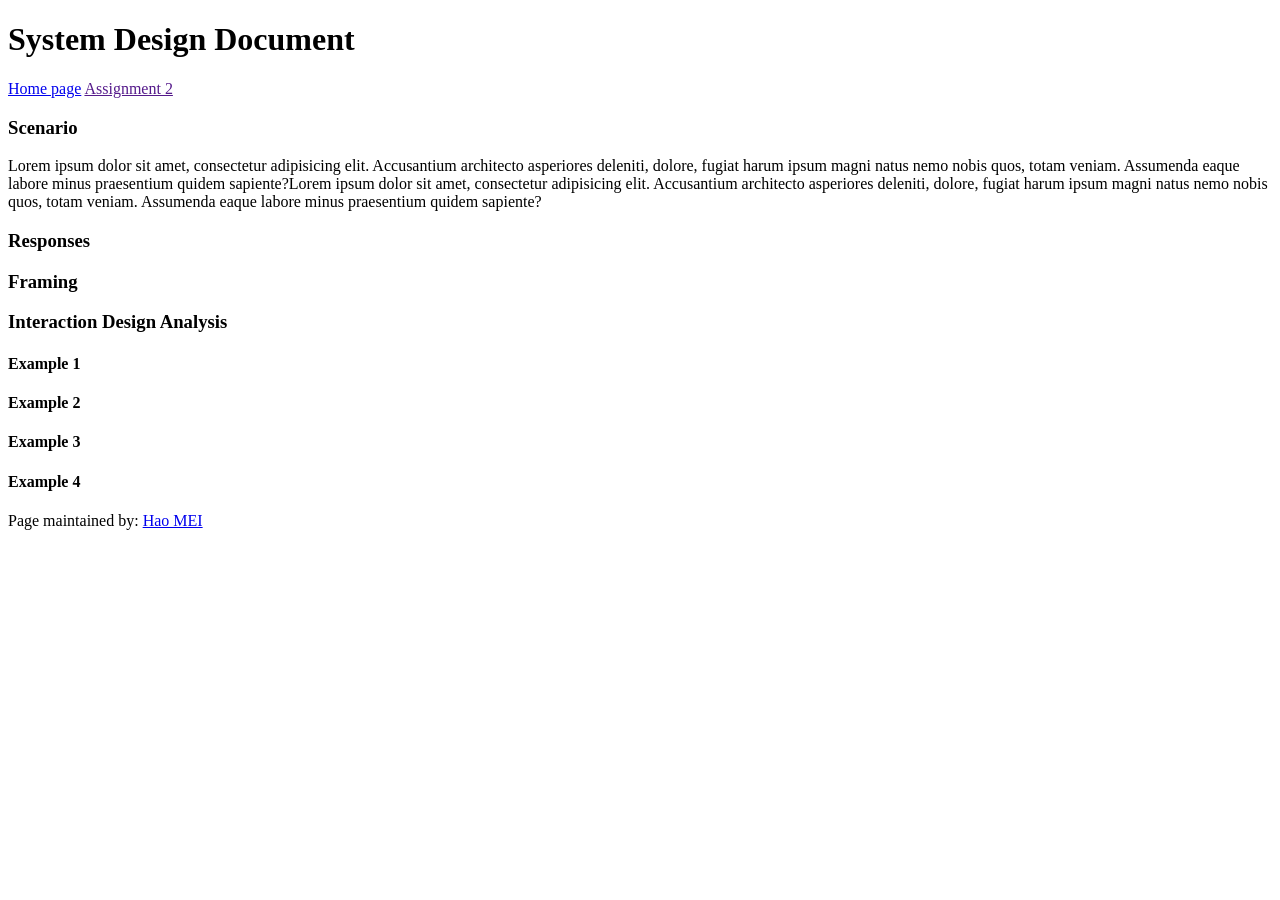
==== assignment1.html @ 3a610e1f "Update assignment1.html" ====
<!doctype html>
<html lang="en">
<head>
    <meta charset="UTF-8">
    <meta name="viewport"
          content="width=device-width, user-scalable=no, initial-scale=1.0, maximum-scale=1.0, minimum-scale=1.0">
    <meta http-equiv="X-UA-Compatible" content="ie=edge">

<!-- !!!!! -->
<!--    change this to refer to your specific page  -->
    <title>Assignment 1</title>

<!-- !!!!! -->
<!--  change this to your preferred icon  -->
    <!-- favicon was sourced from favicon.io but the original graphics are copyright 2020 Twitter, Inc
    and other contributors -->
    <!-- They are licensed under CC-BY 4.0 as linked below -->
    <!-- https://creativecommons.org/licenses/by/4.0/ -->
    <link rel="icon" type="image/png" href="./assets/icons/favicon.png">

    <link rel="stylesheet" href="reset.css">
    <link rel="stylesheet" href="style.css">
</head>
<body>

    <header>
<!-- !!!!! -->
<!--    change this to your preferred online name  -->
        <h1>System Design Document</h1>
    </header>

    <div class="mainNavContainer">

        <nav>
            <a href="./index.html">Home page</a>
            <a href="">Assignment 2</a>
        </nav>

        <main>
            <section id="scenario-section">
                <h3>Scenario</h3>
                <p> Lorem ipsum dolor sit amet, consectetur adipisicing elit. Accusantium architecto asperiores deleniti, dolore, fugiat harum ipsum magni natus nemo nobis quos, totam veniam. Assumenda eaque labore minus praesentium quidem sapiente?Lorem ipsum dolor sit amet, consectetur adipisicing elit. Accusantium architecto asperiores deleniti, dolore, fugiat harum ipsum magni natus nemo nobis quos, totam veniam. Assumenda eaque labore minus praesentium quidem sapiente?</p>
            </section>

            <section>
                <h3>Responses</h3>
            </section>

            <section>
                <h3>Framing</h3>
            </section>

            <section>
                <h3>Interaction Design Analysis</h3>
                <h4>Example 1</h4>
                <h4>Example 2</h4>
                <h4>Example 3</h4>
                <h4>Example 4</h4>
            </section>
        </main>

        <!-- this is an empty element which helps with spacing -->
        <aside></aside>

    </div>

    <footer>
        <p>
<!-- !!!!! -->
<!--    change this to your preferred online name and update link to refer to your github page  -->
            Page maintained by:
            <a href="https://github.com/HaoMEI423" target="_blank">
            Hao MEI
            </a>
        </p>
    </footer>
</body>
</html>
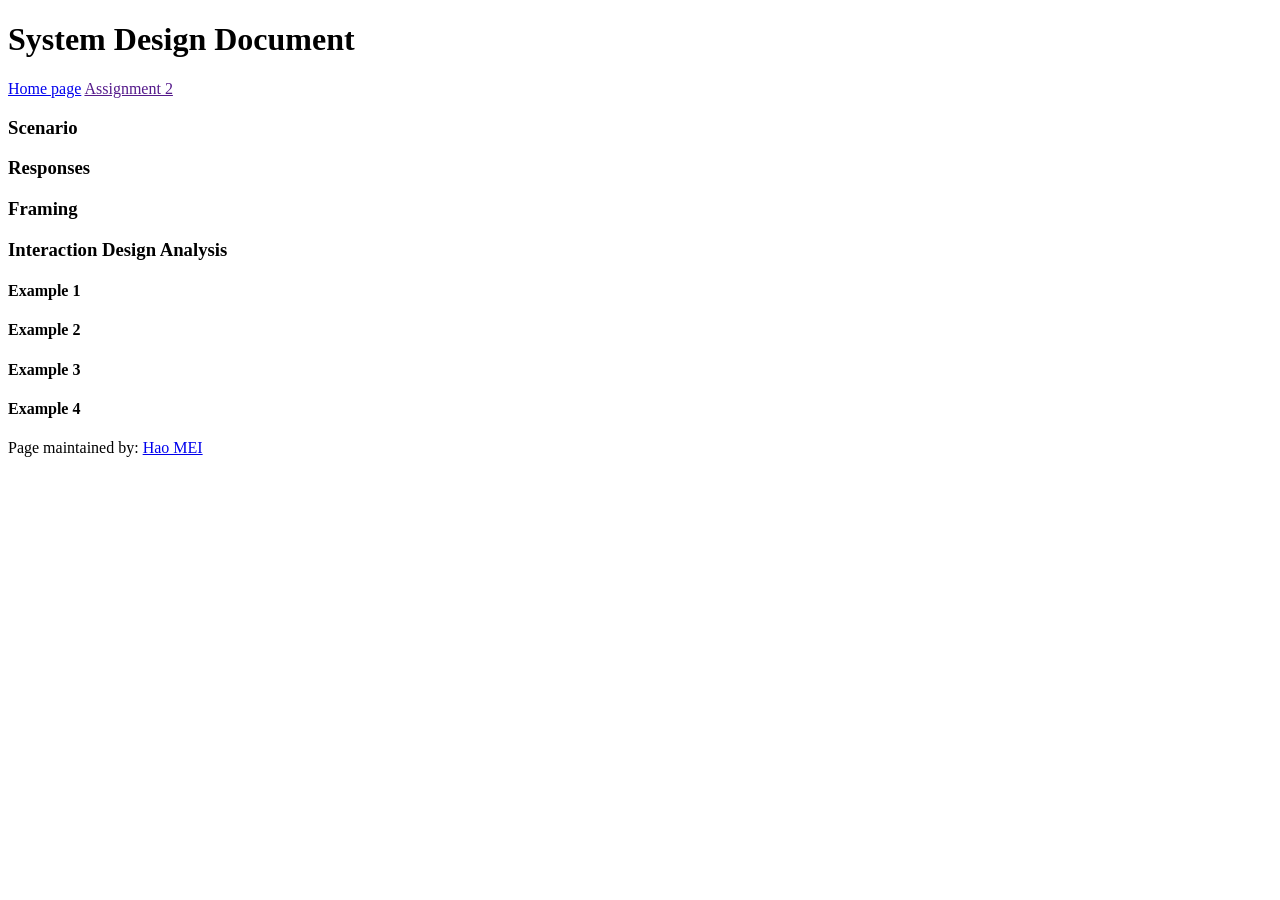
==== commit 70addcb7: "1" ====
--- a/assignment1.html
+++ b/assignment1.html
@@ -39,7 +39,7 @@
         <main>
             <section id="scenario-section">
                 <h3>Scenario</h3>
-                <p> Lorem ipsum dolor sit amet, consectetur adipisicing elit. Accusantium architecto asperiores deleniti, dolore, fugiat harum ipsum magni natus nemo nobis quos, totam veniam. Assumenda eaque labore minus praesentium quidem sapiente?Lorem ipsum dolor sit amet, consectetur adipisicing elit. Accusantium architecto asperiores deleniti, dolore, fugiat harum ipsum magni natus nemo nobis quos, totam veniam. Assumenda eaque labore minus praesentium quidem sapiente?</p>
+                <p> </p>
             </section>
 
             <section>
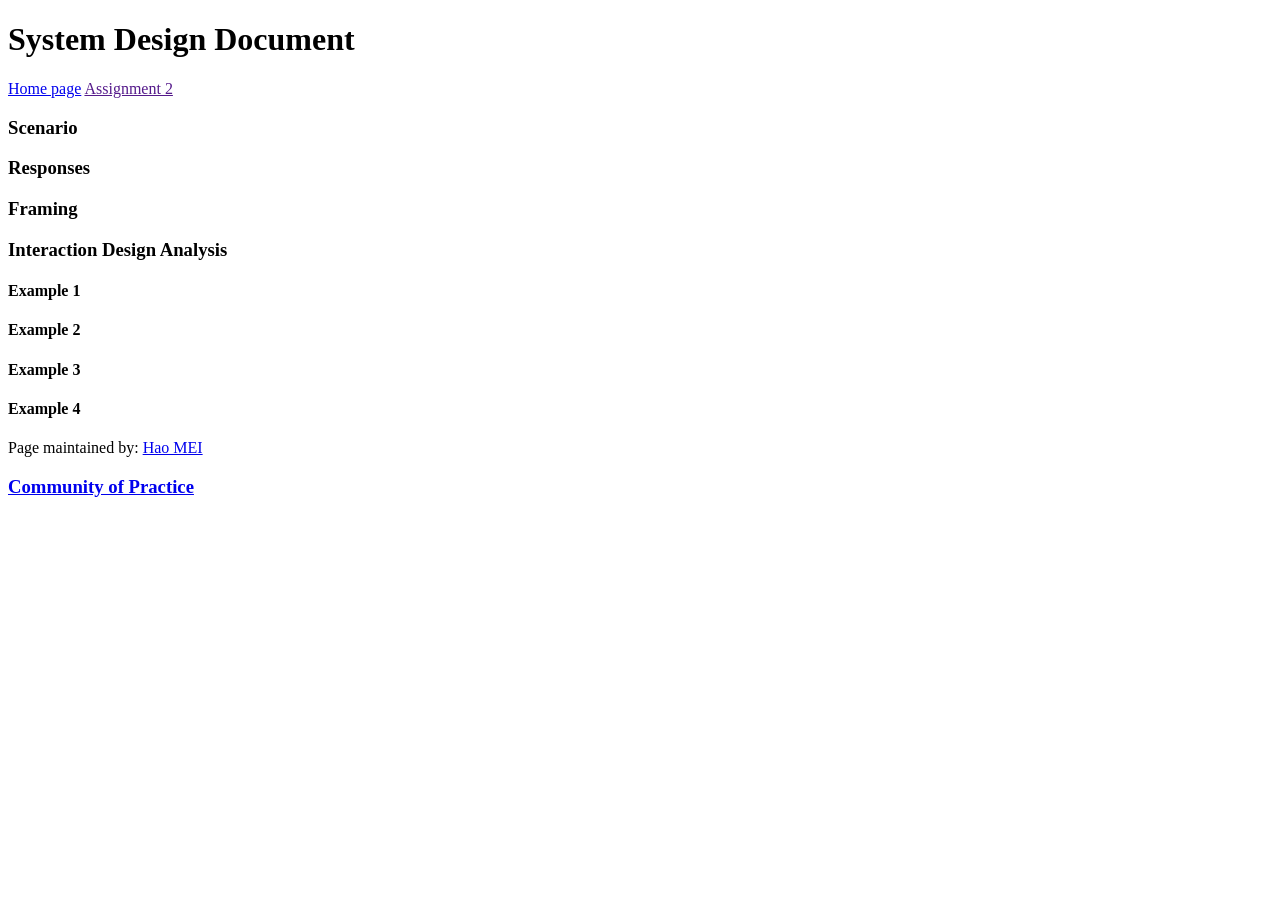
==== commit 5f0d9139: "Update assignment1.html" ====
--- a/assignment1.html
+++ b/assignment1.html
@@ -74,5 +74,12 @@
             </a>
         </p>
     </footer>
+    <footer>
+        <h3>
+            <a href="https://miro.com/app/board/uXjVHzu2AU8=/?share_link_id=129278189366">
+                Community of Practice
+            </a>
+        </h3>
+    </footer>
 </body>
 </html>
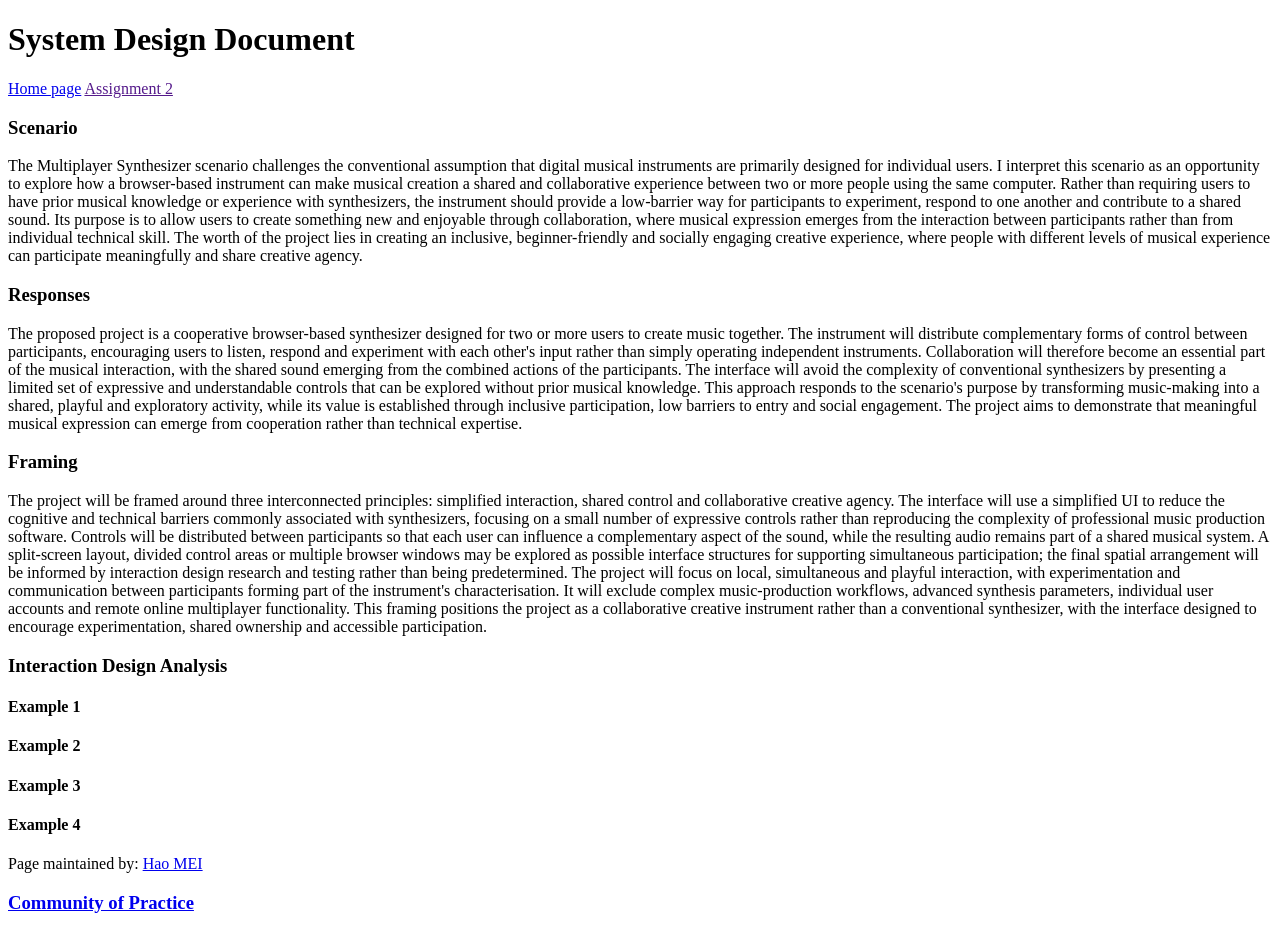
==== commit 06438af8: "Update assignment1.html" ====
--- a/assignment1.html
+++ b/assignment1.html
@@ -39,15 +39,29 @@
         <main>
             <section id="scenario-section">
                 <h3>Scenario</h3>
-                <p> </p>
+                <p> The Multiplayer Synthesizer scenario challenges the conventional assumption that digital musical instruments are primarily designed for individual users. 
+                    I interpret this scenario as an opportunity to explore how a browser-based instrument can make musical creation a shared and collaborative experience between two or more people using the same computer. 
+                    Rather than requiring users to have prior musical knowledge or experience with synthesizers, the instrument should provide a low-barrier way for participants to experiment, respond to one another and contribute to a shared sound. 
+                    Its purpose is to allow users to create something new and enjoyable through collaboration, where musical expression emerges from the interaction between participants rather than from individual technical skill. 
+                    The worth of the project lies in creating an inclusive, beginner-friendly and socially engaging creative experience, where people with different levels of musical experience can participate meaningfully and share creative agency.</p>
             </section>
-
+            
             <section>
                 <h3>Responses</h3>
+                <p>The proposed project is a cooperative browser-based synthesizer designed for two or more users to create music together. The instrument will distribute complementary forms of control between participants, encouraging users to listen, respond and experiment with each other's input rather than simply operating independent instruments. 
+                    Collaboration will therefore become an essential part of the musical interaction, with the shared sound emerging from the combined actions of the participants. 
+                    The interface will avoid the complexity of conventional synthesizers by presenting a limited set of expressive and understandable controls that can be explored without prior musical knowledge. 
+                    This approach responds to the scenario's purpose by transforming music-making into a shared, playful and exploratory activity, while its value is established through inclusive participation, low barriers to entry and social engagement. 
+                    The project aims to demonstrate that meaningful musical expression can emerge from cooperation rather than technical expertise.</p>
             </section>
-
+            
             <section>
                 <h3>Framing</h3>
+                <p>The project will be framed around three interconnected principles: simplified interaction, shared control and collaborative creative agency. 
+                    The interface will use a simplified UI to reduce the cognitive and technical barriers commonly associated with synthesizers, focusing on a small number of expressive controls rather than reproducing the complexity of professional music production software. 
+                    Controls will be distributed between participants so that each user can influence a complementary aspect of the sound, while the resulting audio remains part of a shared musical system. A split-screen layout, divided control areas or multiple browser windows may be explored as possible interface structures for supporting simultaneous participation; the final spatial arrangement will be informed by interaction design research and testing rather than being predetermined. 
+                    The project will focus on local, simultaneous and playful interaction, with experimentation and communication between participants forming part of the instrument's characterisation. It will exclude complex music-production workflows, advanced synthesis parameters, individual user accounts and remote online multiplayer functionality. 
+                    This framing positions the project as a collaborative creative instrument rather than a conventional synthesizer, with the interface designed to encourage experimentation, shared ownership and accessible participation.</p>
             </section>
 
             <section>
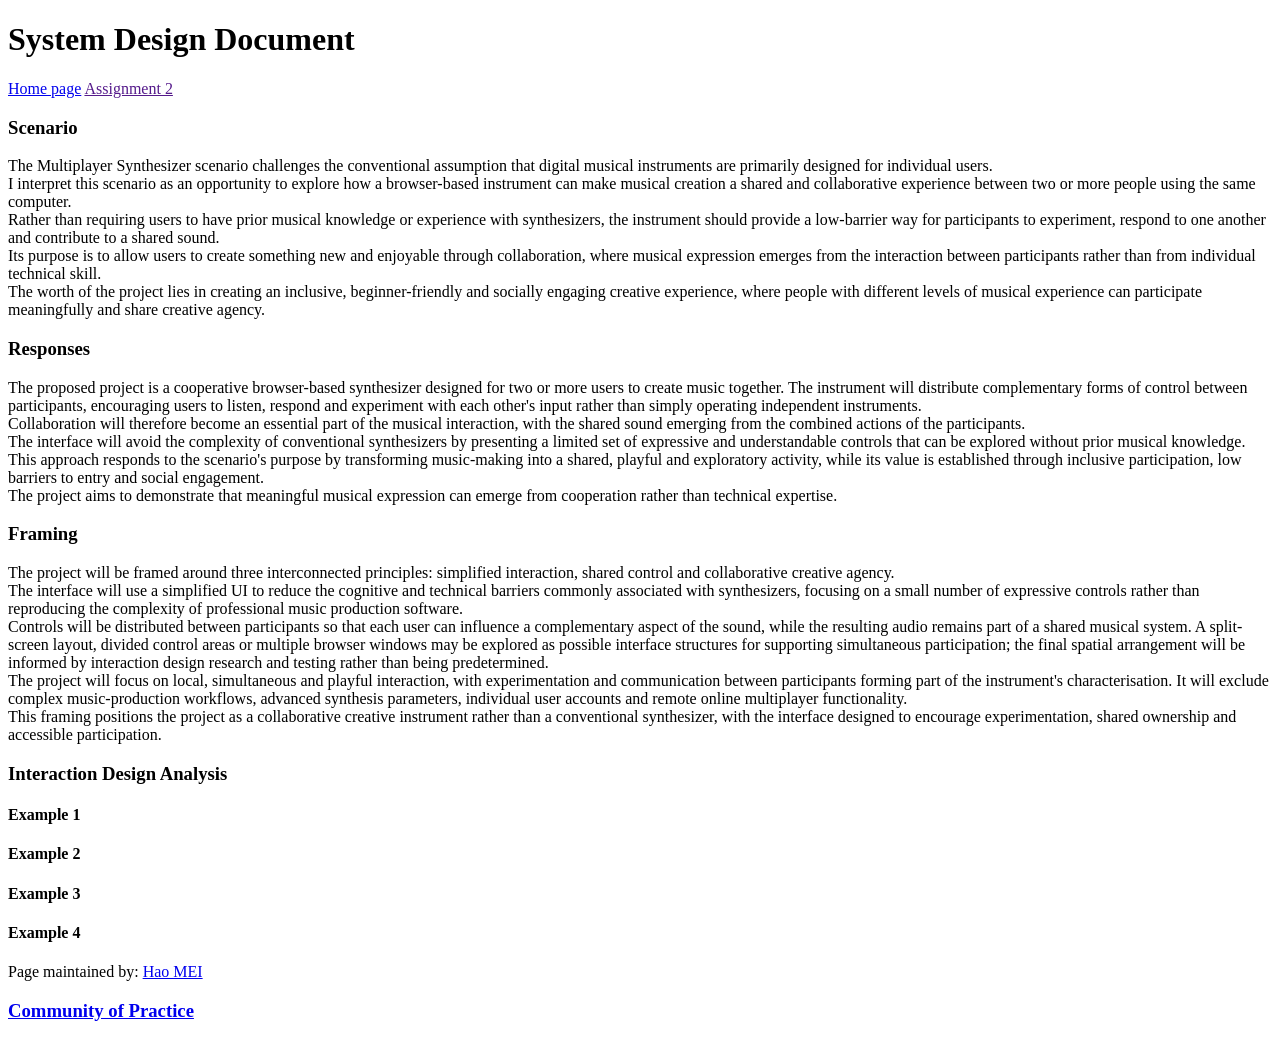
==== commit 002733dc: "1" ====
--- a/assignment1.html
+++ b/assignment1.html
@@ -40,28 +40,28 @@
             <section id="scenario-section">
                 <h3>Scenario</h3>
                 <p> The Multiplayer Synthesizer scenario challenges the conventional assumption that digital musical instruments are primarily designed for individual users. 
-                    I interpret this scenario as an opportunity to explore how a browser-based instrument can make musical creation a shared and collaborative experience between two or more people using the same computer. 
-                    Rather than requiring users to have prior musical knowledge or experience with synthesizers, the instrument should provide a low-barrier way for participants to experiment, respond to one another and contribute to a shared sound. 
-                    Its purpose is to allow users to create something new and enjoyable through collaboration, where musical expression emerges from the interaction between participants rather than from individual technical skill. 
-                    The worth of the project lies in creating an inclusive, beginner-friendly and socially engaging creative experience, where people with different levels of musical experience can participate meaningfully and share creative agency.</p>
+                    <br>I interpret this scenario as an opportunity to explore how a browser-based instrument can make musical creation a shared and collaborative experience between two or more people using the same computer. 
+                    <br>Rather than requiring users to have prior musical knowledge or experience with synthesizers, the instrument should provide a low-barrier way for participants to experiment, respond to one another and contribute to a shared sound. 
+                    <br>Its purpose is to allow users to create something new and enjoyable through collaboration, where musical expression emerges from the interaction between participants rather than from individual technical skill. 
+                    <br>The worth of the project lies in creating an inclusive, beginner-friendly and socially engaging creative experience, where people with different levels of musical experience can participate meaningfully and share creative agency.</p>
             </section>
             
             <section>
                 <h3>Responses</h3>
                 <p>The proposed project is a cooperative browser-based synthesizer designed for two or more users to create music together. The instrument will distribute complementary forms of control between participants, encouraging users to listen, respond and experiment with each other's input rather than simply operating independent instruments. 
-                    Collaboration will therefore become an essential part of the musical interaction, with the shared sound emerging from the combined actions of the participants. 
-                    The interface will avoid the complexity of conventional synthesizers by presenting a limited set of expressive and understandable controls that can be explored without prior musical knowledge. 
-                    This approach responds to the scenario's purpose by transforming music-making into a shared, playful and exploratory activity, while its value is established through inclusive participation, low barriers to entry and social engagement. 
-                    The project aims to demonstrate that meaningful musical expression can emerge from cooperation rather than technical expertise.</p>
+                    <br>Collaboration will therefore become an essential part of the musical interaction, with the shared sound emerging from the combined actions of the participants. 
+                    <br>The interface will avoid the complexity of conventional synthesizers by presenting a limited set of expressive and understandable controls that can be explored without prior musical knowledge. 
+                    <br>This approach responds to the scenario's purpose by transforming music-making into a shared, playful and exploratory activity, while its value is established through inclusive participation, low barriers to entry and social engagement. 
+                    <br>The project aims to demonstrate that meaningful musical expression can emerge from cooperation rather than technical expertise.</p>
             </section>
             
             <section>
                 <h3>Framing</h3>
                 <p>The project will be framed around three interconnected principles: simplified interaction, shared control and collaborative creative agency. 
-                    The interface will use a simplified UI to reduce the cognitive and technical barriers commonly associated with synthesizers, focusing on a small number of expressive controls rather than reproducing the complexity of professional music production software. 
-                    Controls will be distributed between participants so that each user can influence a complementary aspect of the sound, while the resulting audio remains part of a shared musical system. A split-screen layout, divided control areas or multiple browser windows may be explored as possible interface structures for supporting simultaneous participation; the final spatial arrangement will be informed by interaction design research and testing rather than being predetermined. 
-                    The project will focus on local, simultaneous and playful interaction, with experimentation and communication between participants forming part of the instrument's characterisation. It will exclude complex music-production workflows, advanced synthesis parameters, individual user accounts and remote online multiplayer functionality. 
-                    This framing positions the project as a collaborative creative instrument rather than a conventional synthesizer, with the interface designed to encourage experimentation, shared ownership and accessible participation.</p>
+                    <br>The interface will use a simplified UI to reduce the cognitive and technical barriers commonly associated with synthesizers, focusing on a small number of expressive controls rather than reproducing the complexity of professional music production software. 
+                    <br>Controls will be distributed between participants so that each user can influence a complementary aspect of the sound, while the resulting audio remains part of a shared musical system. A split-screen layout, divided control areas or multiple browser windows may be explored as possible interface structures for supporting simultaneous participation; the final spatial arrangement will be informed by interaction design research and testing rather than being predetermined. 
+                    <br>The project will focus on local, simultaneous and playful interaction, with experimentation and communication between participants forming part of the instrument's characterisation. It will exclude complex music-production workflows, advanced synthesis parameters, individual user accounts and remote online multiplayer functionality. 
+                    <br>This framing positions the project as a collaborative creative instrument rather than a conventional synthesizer, with the interface designed to encourage experimentation, shared ownership and accessible participation.</p>
             </section>
 
             <section>
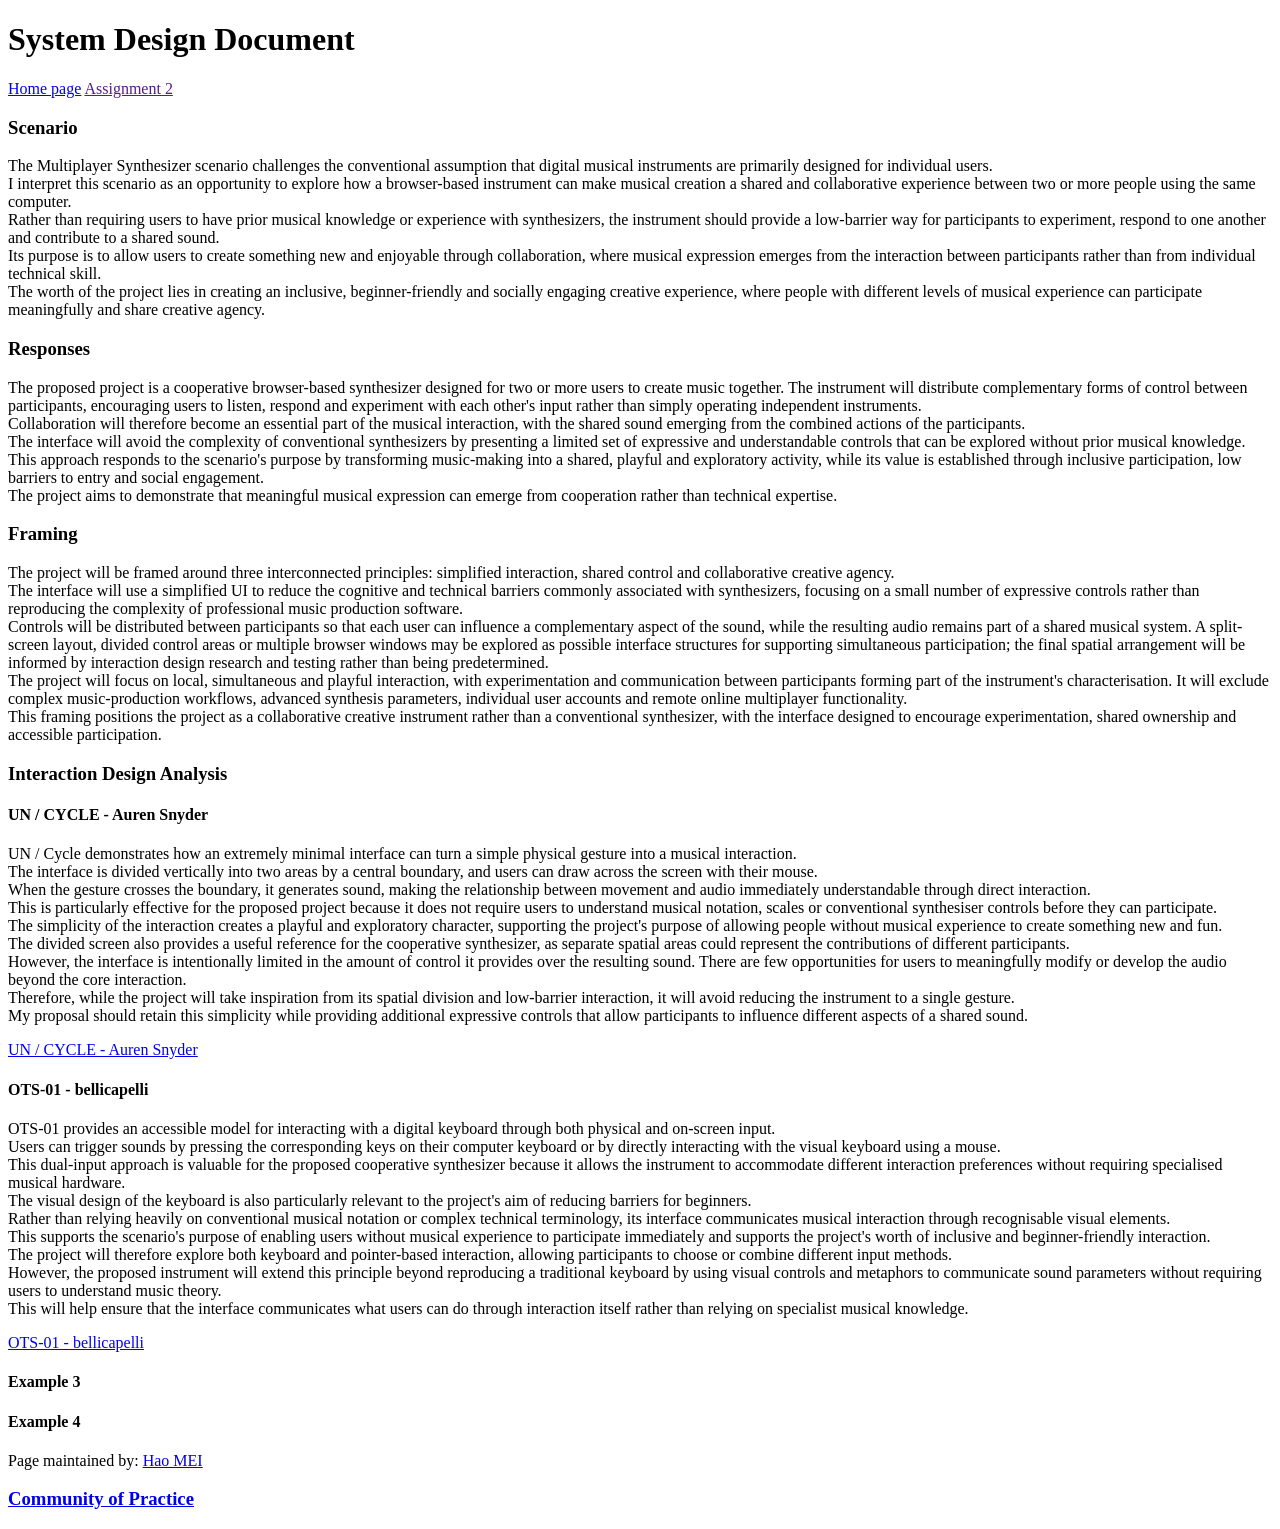
==== commit 92f06125: "Update assignment1.html" ====
--- a/assignment1.html
+++ b/assignment1.html
@@ -66,8 +66,28 @@
 
             <section>
                 <h3>Interaction Design Analysis</h3>
-                <h4>Example 1</h4>
-                <h4>Example 2</h4>
+                <h4>UN / CYCLE - Auren Snyder</h4>
+                <p>UN / Cycle demonstrates how an extremely minimal interface can turn a simple physical gesture into a musical interaction. 
+                    <br>The interface is divided vertically into two areas by a central boundary, and users can draw across the screen with their mouse.
+                    <br>When the gesture crosses the boundary, it generates sound, making the relationship between movement and audio immediately understandable through direct interaction. 
+                    <br>This is particularly effective for the proposed project because it does not require users to understand musical notation, scales or conventional synthesiser controls before they can participate. 
+                    <br>The simplicity of the interaction creates a playful and exploratory character, supporting the project's purpose of allowing people without musical experience to create something new and fun. 
+                    <br>The divided screen also provides a useful reference for the cooperative synthesizer, as separate spatial areas could represent the contributions of different participants. 
+                    <br>However, the interface is intentionally limited in the amount of control it provides over the resulting sound. There are few opportunities for users to meaningfully modify or develop the audio beyond the core interaction. 
+                    <br>Therefore, while the project will take inspiration from its spatial division and low-barrier interaction, it will avoid reducing the instrument to a single gesture. 
+                    <br>My proposal should retain this simplicity while providing additional expressive controls that allow participants to influence different aspects of a shared sound.</p>
+                    <a href="https://aurensnyder.com/JUNK/cycle.html">UN / CYCLE - Auren Snyder</a>
+                <h4>OTS-01 - bellicapelli</h4>
+                <p>OTS-01 provides an accessible model for interacting with a digital keyboard through both physical and on-screen input. 
+                    <br>Users can trigger sounds by pressing the corresponding keys on their computer keyboard or by directly interacting with the visual keyboard using a mouse. 
+                    <br>This dual-input approach is valuable for the proposed cooperative synthesizer because it allows the instrument to accommodate different interaction preferences without requiring specialised musical hardware. 
+                    <br>The visual design of the keyboard is also particularly relevant to the project's aim of reducing barriers for beginners. 
+                    <br>Rather than relying heavily on conventional musical notation or complex technical terminology, its interface communicates musical interaction through recognisable visual elements. 
+                    <br>This supports the scenario's purpose of enabling users without musical experience to participate immediately and supports the project's worth of inclusive and beginner-friendly interaction. 
+                    <br>The project will therefore explore both keyboard and pointer-based interaction, allowing participants to choose or combine different input methods. 
+                    <br>However, the proposed instrument will extend this principle beyond reproducing a traditional keyboard by using visual controls and metaphors to communicate sound parameters without requiring users to understand music theory. 
+                    <br>This will help ensure that the interface communicates what users can do through interaction itself rather than relying on specialist musical knowledge.</p>
+                    <a href="https://bellicapelli.itch.io/ots-01">OTS-01 - bellicapelli</a>
                 <h4>Example 3</h4>
                 <h4>Example 4</h4>
             </section>
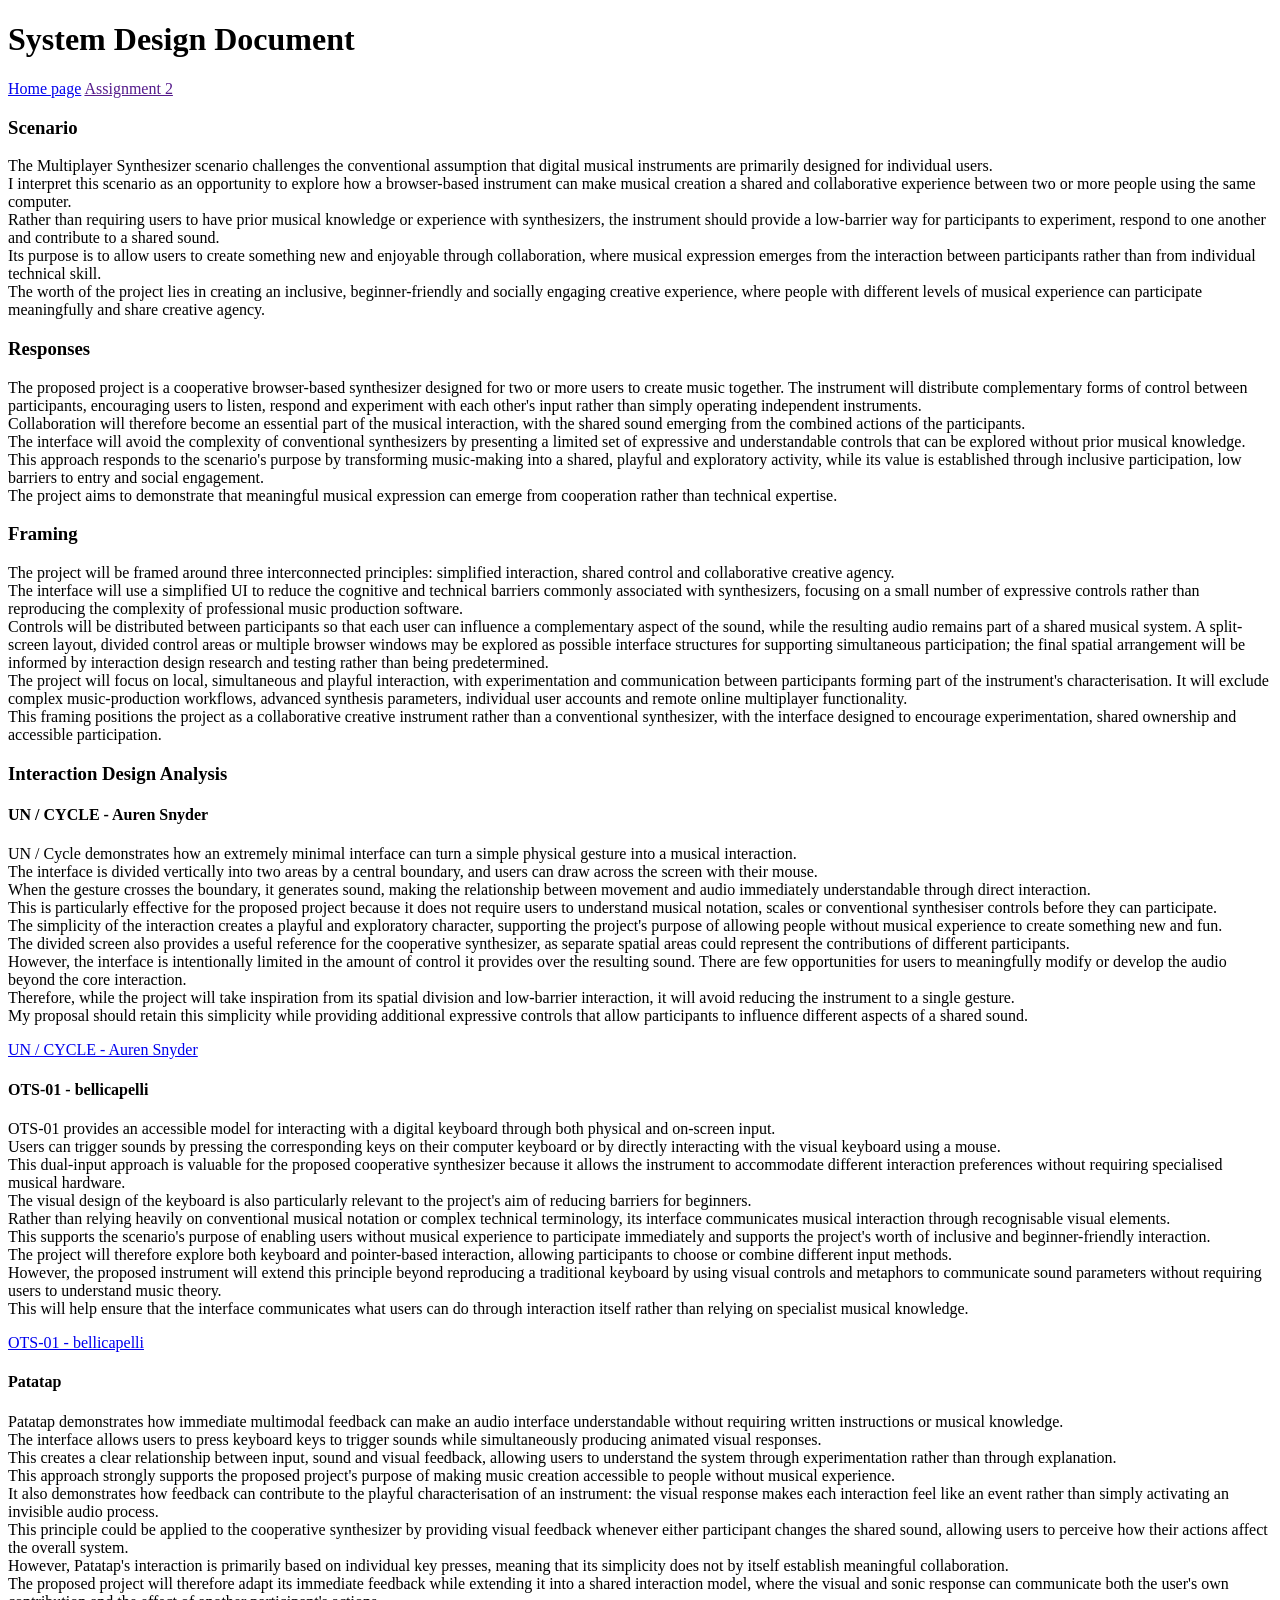
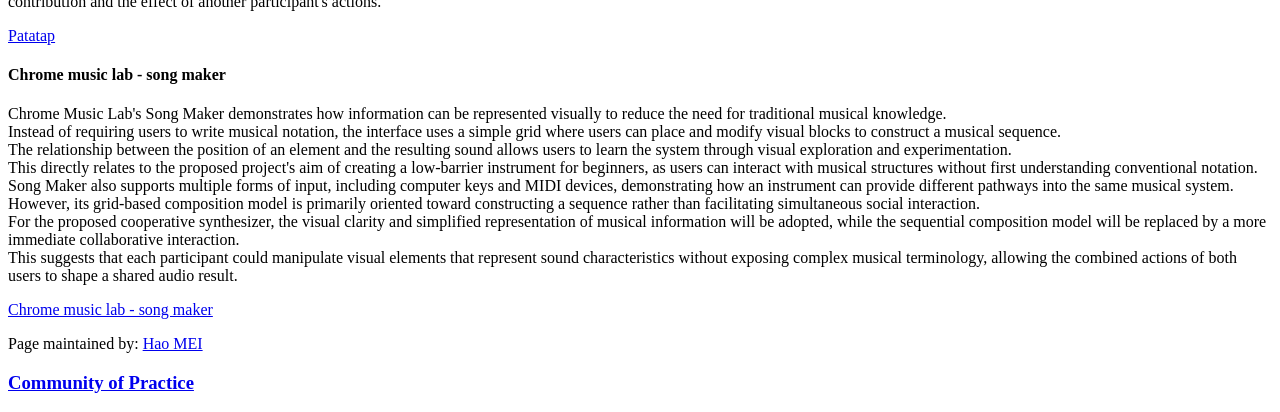
==== commit 9632195d: "updated examples" ====
--- a/assignment1.html
+++ b/assignment1.html
@@ -88,8 +88,26 @@
                     <br>However, the proposed instrument will extend this principle beyond reproducing a traditional keyboard by using visual controls and metaphors to communicate sound parameters without requiring users to understand music theory. 
                     <br>This will help ensure that the interface communicates what users can do through interaction itself rather than relying on specialist musical knowledge.</p>
                     <a href="https://bellicapelli.itch.io/ots-01">OTS-01 - bellicapelli</a>
-                <h4>Example 3</h4>
-                <h4>Example 4</h4>
+                <h4>Patatap</h4>
+                <p>Patatap demonstrates how immediate multimodal feedback can make an audio interface understandable without requiring written instructions or musical knowledge. 
+                    <br>The interface allows users to press keyboard keys to trigger sounds while simultaneously producing animated visual responses.
+                     <br>This creates a clear relationship between input, sound and visual feedback, allowing users to understand the system through experimentation rather than through explanation. 
+                     <br>This approach strongly supports the proposed project's purpose of making music creation accessible to people without musical experience. 
+                     <br>It also demonstrates how feedback can contribute to the playful characterisation of an instrument: the visual response makes each interaction feel like an event rather than simply activating an invisible audio process. 
+                     <br>This principle could be applied to the cooperative synthesizer by providing visual feedback whenever either participant changes the shared sound, allowing users to perceive how their actions affect the overall system. 
+                     <br>However, Patatap's interaction is primarily based on individual key presses, meaning that its simplicity does not by itself establish meaningful collaboration. 
+                     <br>The proposed project will therefore adapt its immediate feedback while extending it into a shared interaction model, where the visual and sonic response can communicate both the user's own contribution and the effect of another participant's actions.</p>
+                     <a href="https://patatap.com/">Patatap</a>
+                <h4>Chrome music lab - song maker</h4>
+                <p>Chrome Music Lab's Song Maker demonstrates how information can be represented visually to reduce the need for traditional musical knowledge. 
+                    <br>Instead of requiring users to write musical notation, the interface uses a simple grid where users can place and modify visual blocks to construct a musical sequence. 
+                    <br>The relationship between the position of an element and the resulting sound allows users to learn the system through visual exploration and experimentation. 
+                    <br>This directly relates to the proposed project's aim of creating a low-barrier instrument for beginners, as users can interact with musical structures without first understanding conventional notation. 
+                    <br>Song Maker also supports multiple forms of input, including computer keys and MIDI devices, demonstrating how an instrument can provide different pathways into the same musical system. 
+                    <br>However, its grid-based composition model is primarily oriented toward constructing a sequence rather than facilitating simultaneous social interaction. 
+                    <br>For the proposed cooperative synthesizer, the visual clarity and simplified representation of musical information will be adopted, while the sequential composition model will be replaced by a more immediate collaborative interaction. 
+                    <br>This suggests that each participant could manipulate visual elements that represent sound characteristics without exposing complex musical terminology, allowing the combined actions of both users to shape a shared audio result.</p>
+                <a href="https://musiclab.chromeexperiments.com/Song-Maker/">Chrome music lab - song maker</a>
             </section>
         </main>
 
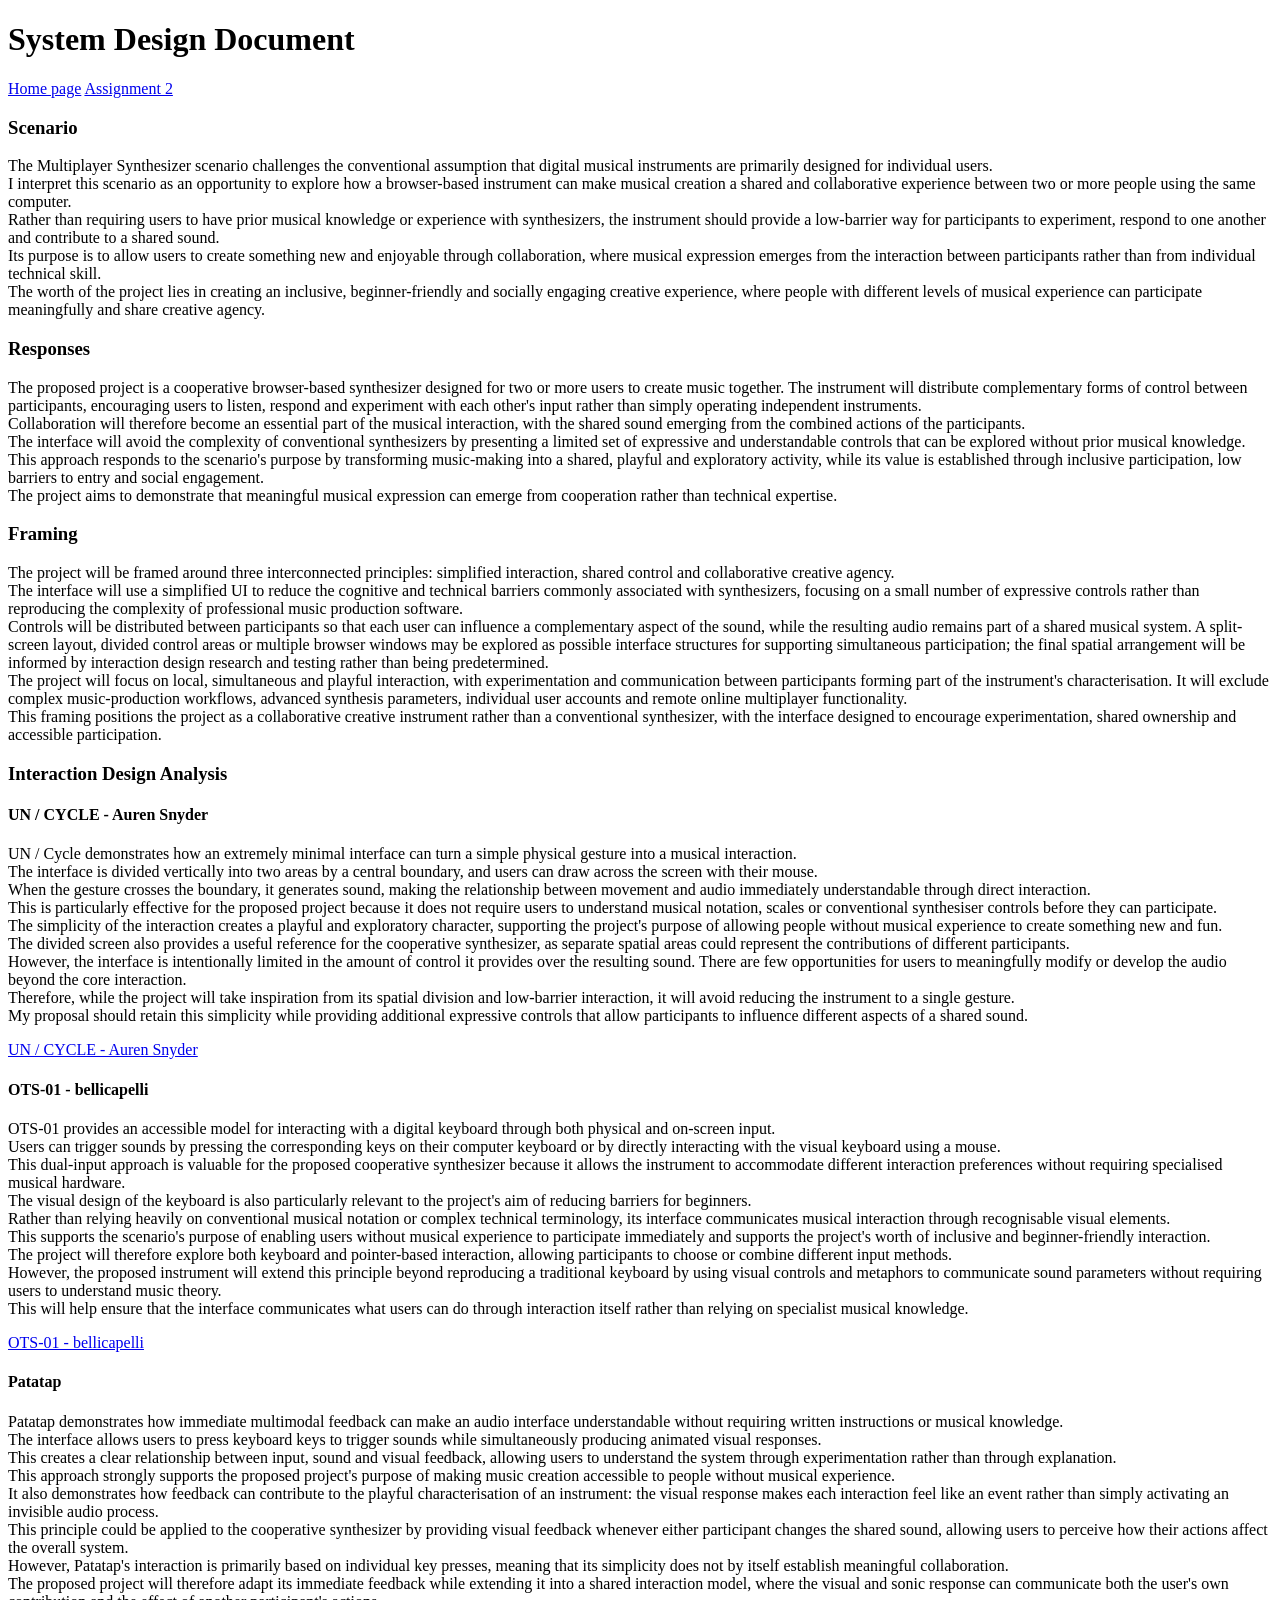
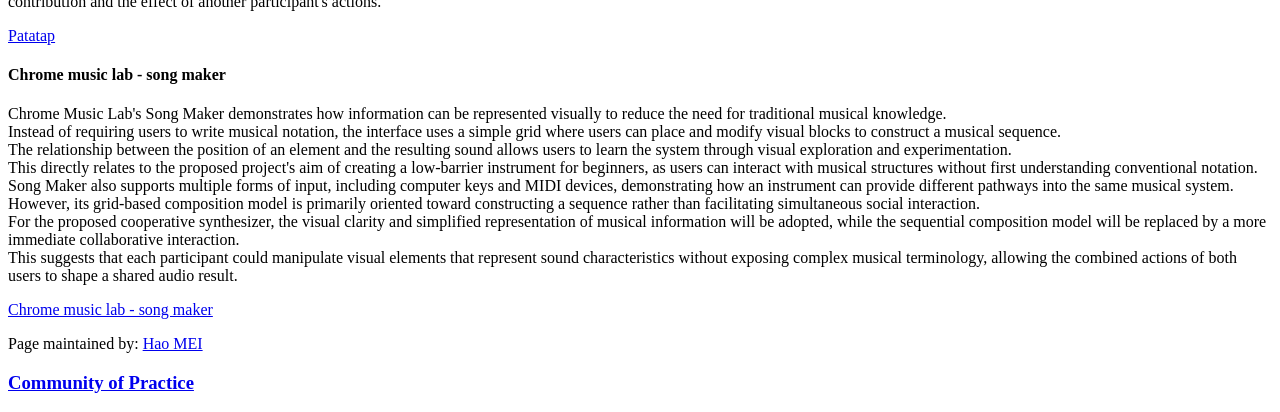
==== commit a8c97335: "Update assignment1.html" ====
--- a/assignment1.html
+++ b/assignment1.html
@@ -33,7 +33,7 @@
 
         <nav>
             <a href="./index.html">Home page</a>
-            <a href="">Assignment 2</a>
+            <a href="./assignment2.html">Assignment 2</a>
         </nav>
 
         <main>
